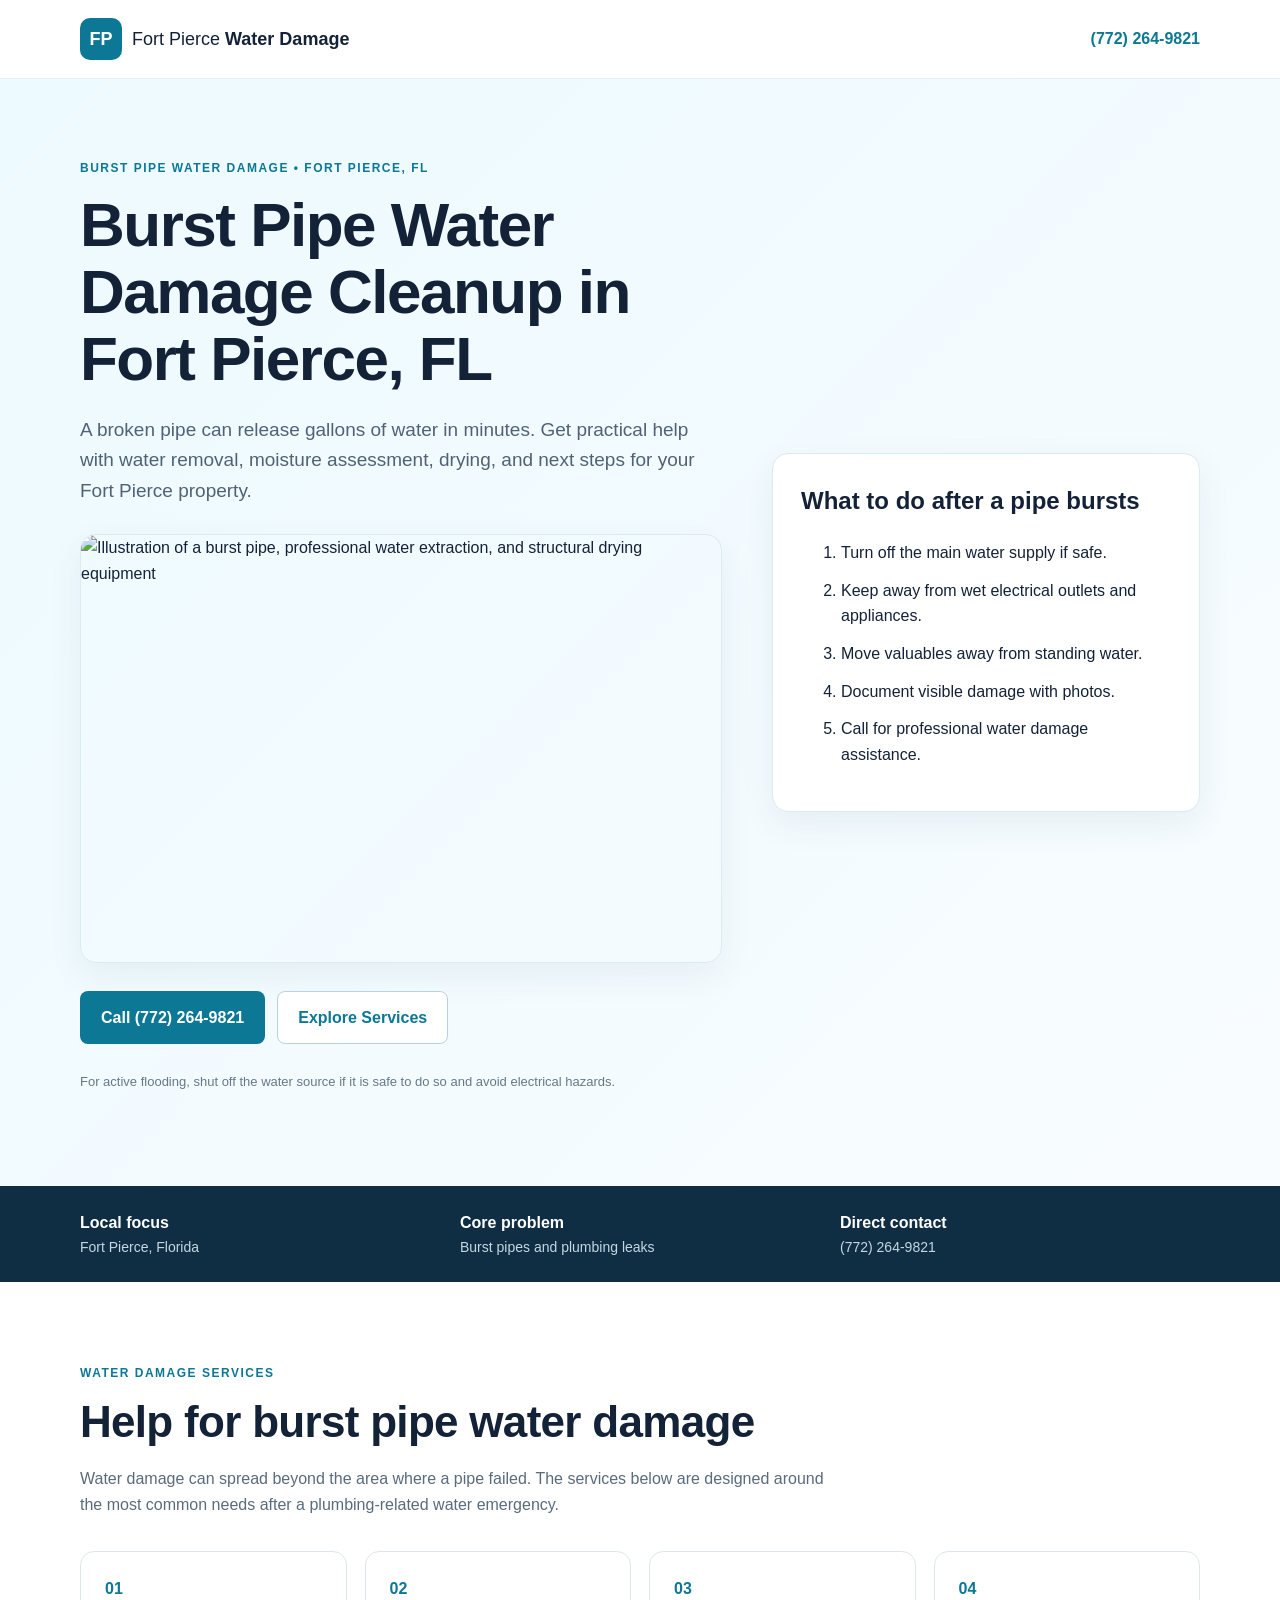
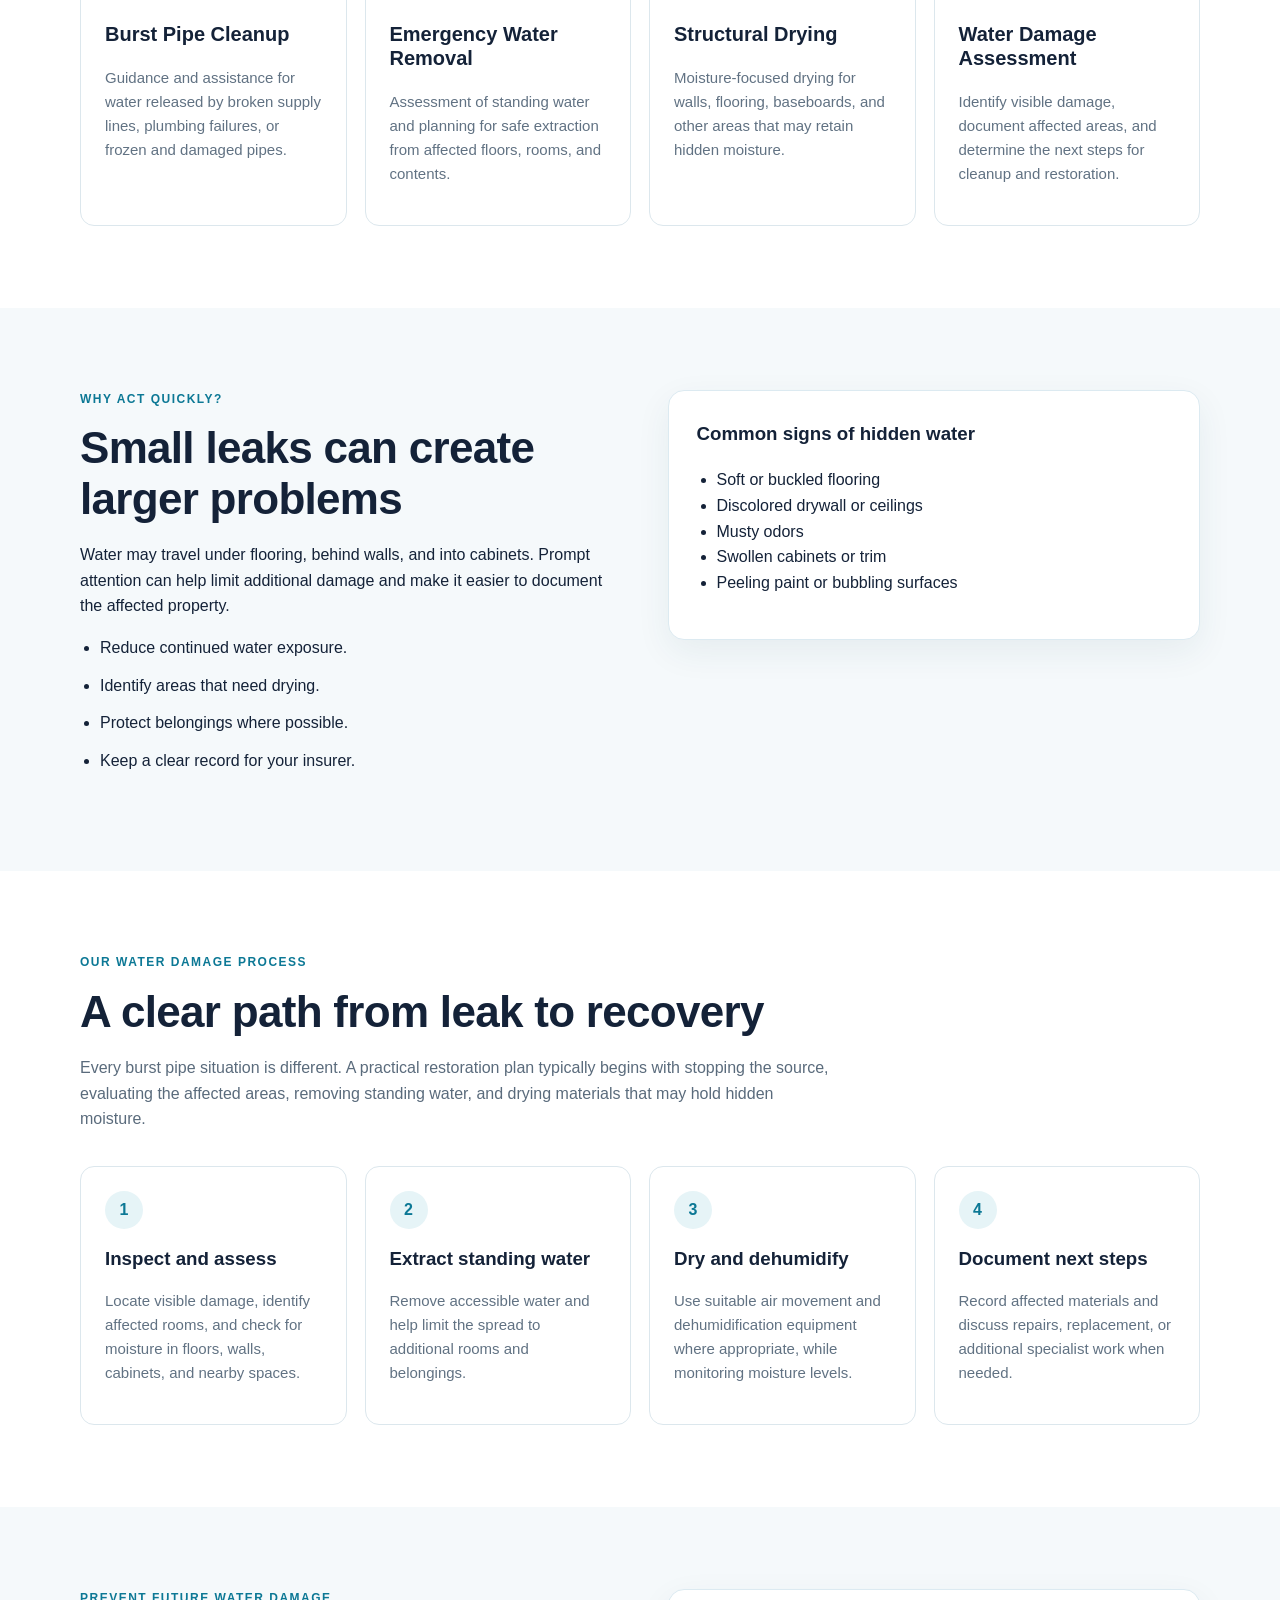
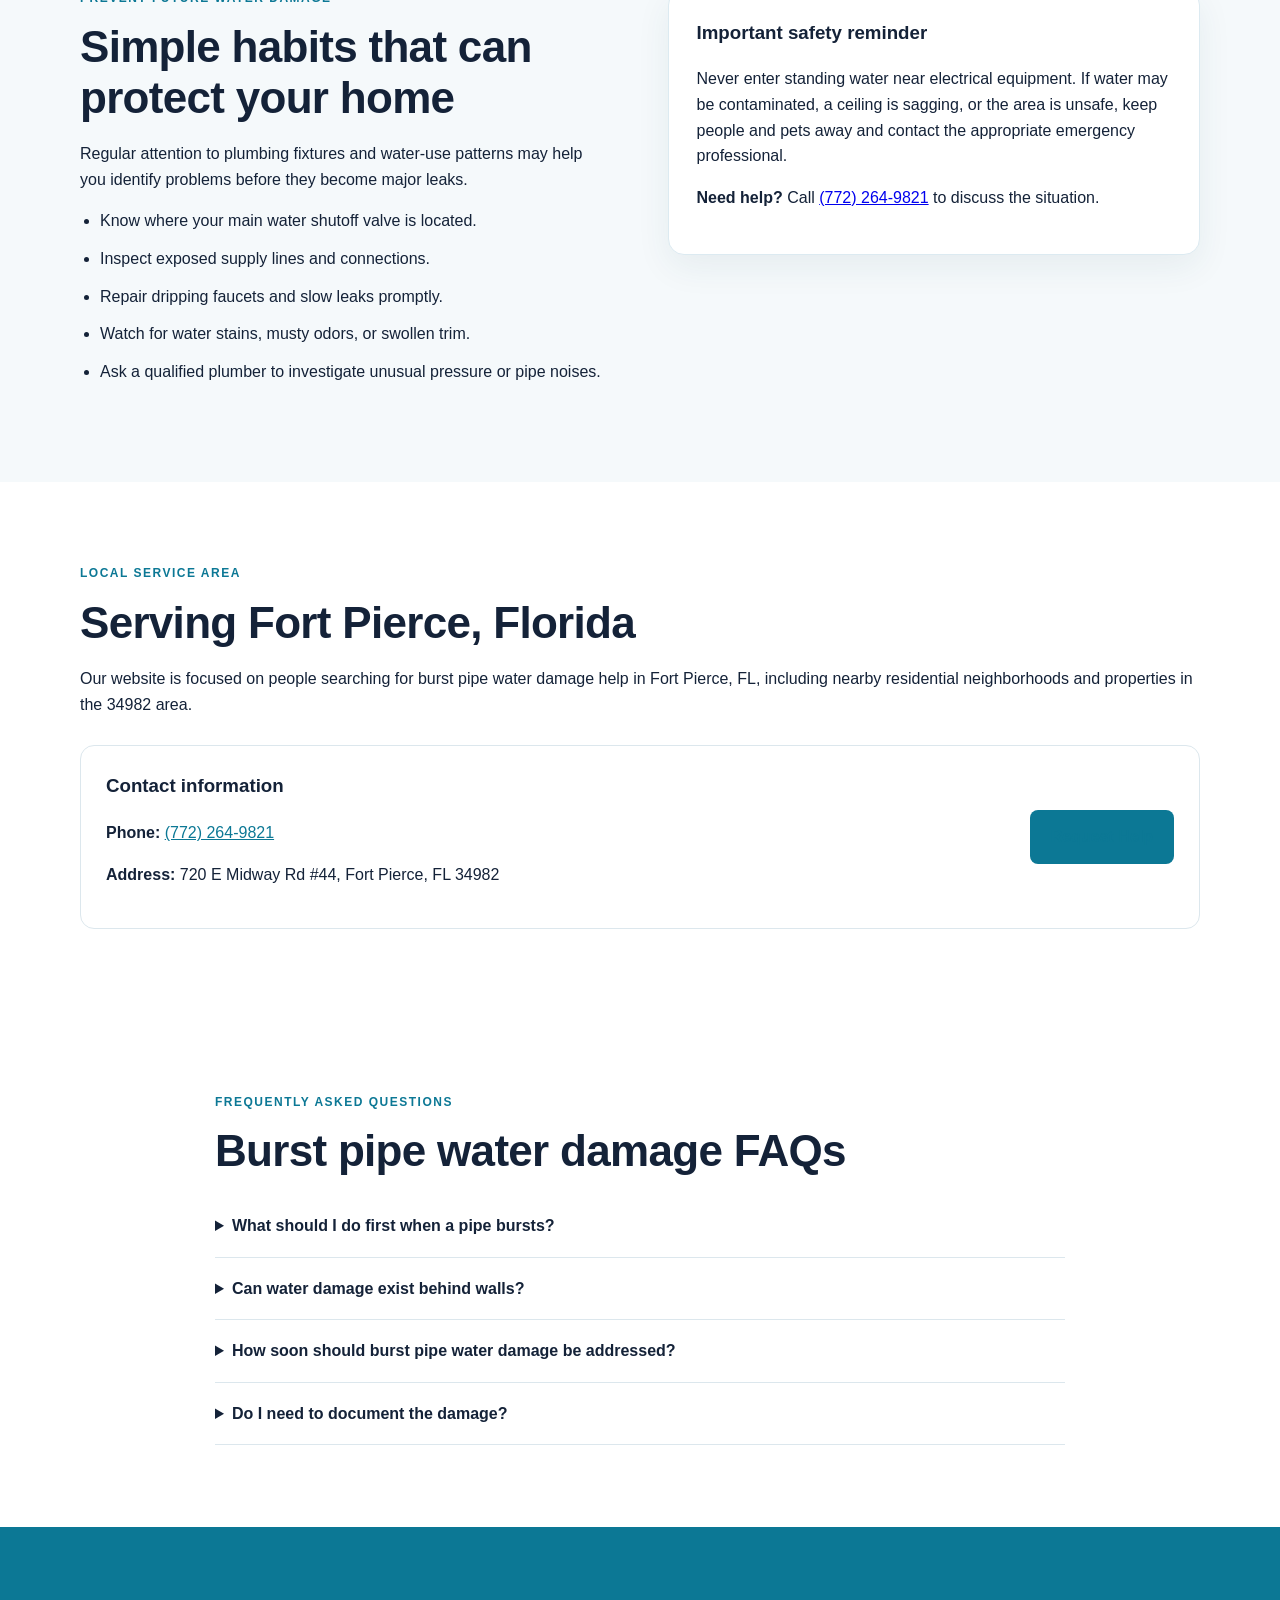
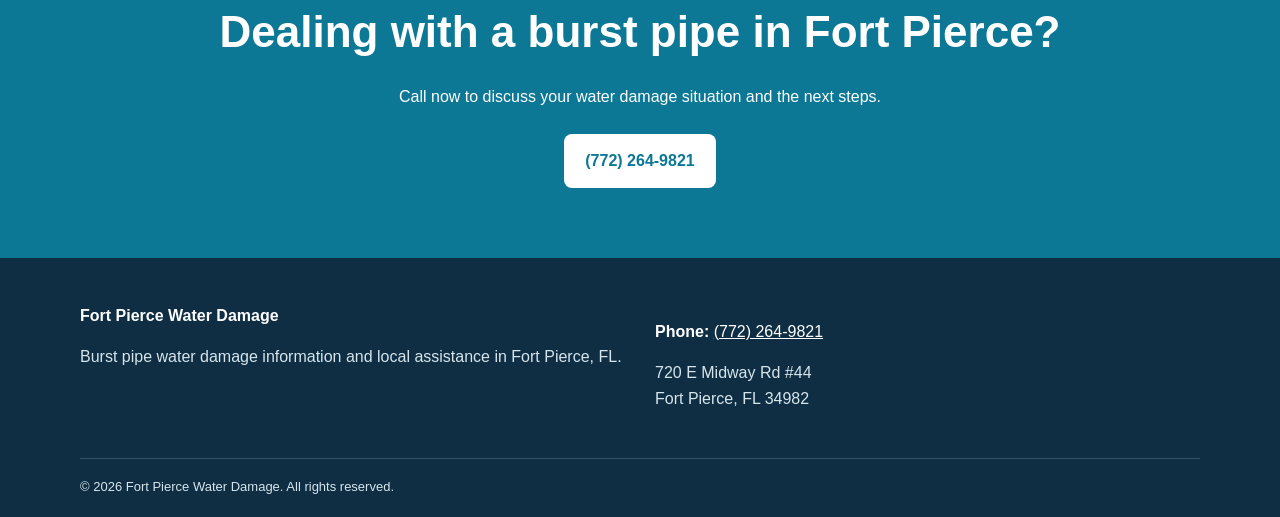
==== index.html @ b5331933 "Rename index .html to index.html" ====
<!doctype html>
<html lang="en-US">
<head>
  <meta charset="utf-8">
  <meta name="viewport" content="width=device-width, initial-scale=1">
  <title>Burst Pipe Water Damage Fort Pierce, FL | Emergency Water Cleanup</title>
  <meta name="description" content="Need burst pipe water damage cleanup in Fort Pierce, FL? Call (772) 264-9821 for help with emergency water removal, drying, and damage assessment.">
  <meta name="robots" content="index,follow">
  <link rel="canonical" href="https://fortpiercewaterbrustdamage.netlify.app/" />
  <meta property="og:type" content="website">
  <meta property="og:title" content="Burst Pipe Water Damage Fort Pierce, FL">
  <meta property="og:description" content="Emergency burst pipe water damage information and cleanup assistance in Fort Pierce, Florida.">
  <meta property="og:url" content="https://fortpiercewaterbrustdamage.netlify.app/" />
  <meta property="og:locale" content="en_US">
  <link rel="stylesheet" href="styles.css">
  <link rel="preload" as="image" href="images/water-damage-process.png">
  <script type="application/ld+json">
  {
    "@context": "https://schema.org",
    "@type": "LocalBusiness",
    "name": "Fort Pierce Burst Pipe Water Damage",
    "url": "https://fortpiercewaterbrustdamage.netlify.app/",
    "telephone": "+17727101553",
    "address": {
      "@type": "PostalAddress",
      "streetAddress": "720 E Midway Rd #44",
      "addressLocality": "Fort Pierce",
      "addressRegion": "FL",
      "postalCode": "34982",
      "addressCountry": "US"
    },
    "areaServed": {
      "@type": "City",
      "name": "Fort Pierce"
    },
    "serviceType": [
      "Burst pipe water damage cleanup",
      "Emergency water removal",
      "Structural drying",
      "Water damage assessment"
    ]
  }
  </script>
</head>
<body>
<header class="site-header">
  <div class="container nav-wrap">
    <a class="brand" href="#top" aria-label="Fort Pierce Burst Pipe Water Damage home">
      <span class="brand-mark">FP</span>
      <span>Fort Pierce <strong>Water Damage</strong></span>
    </a>
    <a class="phone-link" href="tel:+17722649821">(772) 264-9821</a>
  </div>
</header>

<main id="top">
  <section class="hero">
    <div class="container hero-grid">
      <div>
        <p class="eyebrow">BURST PIPE WATER DAMAGE • FORT PIERCE, FL</p>
        <h1>Burst Pipe Water Damage Cleanup in Fort Pierce, FL</h1>
        <p class="hero-copy">A broken pipe can release gallons of water in minutes. Get practical help with water removal, moisture assessment, drying, and next steps for your Fort Pierce property.</p>
        <div class="hero-image"><img src="images/water-damage-process.png" alt="Illustration of a burst pipe, professional water extraction, and structural drying equipment" width="1536" height="1024" loading="eager"></div>
        <div class="cta-row">
          <a class="btn btn-primary" href="tel:+17722649821">Call (772) 264-9821</a>
          <a class="btn btn-secondary" href="#services">Explore Services</a>
        </div>
        <p class="microcopy">For active flooding, shut off the water source if it is safe to do so and avoid electrical hazards.</p>
      </div>
      <aside class="hero-card" aria-label="Emergency checklist">
        <h2>What to do after a pipe bursts</h2>
        <ol>
          <li>Turn off the main water supply if safe.</li>
          <li>Keep away from wet electrical outlets and appliances.</li>
          <li>Move valuables away from standing water.</li>
          <li>Document visible damage with photos.</li>
          <li>Call for professional water damage assistance.</li>
        </ol>
      </aside>
    </div>
  </section>

  <section class="trust-strip">
    <div class="container trust-grid">
      <div><strong>Local focus</strong><span>Fort Pierce, Florida</span></div>
      <div><strong>Core problem</strong><span>Burst pipes and plumbing leaks</span></div>
      <div><strong>Direct contact</strong><span>(772) 264-9821</span></div>
    </div>
  </section>

  <section class="section" id="services">
    <div class="container">
      <p class="eyebrow">WATER DAMAGE SERVICES</p>
      <h2>Help for burst pipe water damage</h2>
      <p class="section-intro">Water damage can spread beyond the area where a pipe failed. The services below are designed around the most common needs after a plumbing-related water emergency.</p>
      <div class="cards">
        <article class="service-card">
          <div class="icon">01</div>
          <h3>Burst Pipe Cleanup</h3>
          <p>Guidance and assistance for water released by broken supply lines, plumbing failures, or frozen and damaged pipes.</p>
        </article>
        <article class="service-card">
          <div class="icon">02</div>
          <h3>Emergency Water Removal</h3>
          <p>Assessment of standing water and planning for safe extraction from affected floors, rooms, and contents.</p>
        </article>
        <article class="service-card">
          <div class="icon">03</div>
          <h3>Structural Drying</h3>
          <p>Moisture-focused drying for walls, flooring, baseboards, and other areas that may retain hidden moisture.</p>
        </article>
        <article class="service-card">
          <div class="icon">04</div>
          <h3>Water Damage Assessment</h3>
          <p>Identify visible damage, document affected areas, and determine the next steps for cleanup and restoration.</p>
        </article>
      </div>
    </div>
  </section>

  <section class="section section-alt">
    <div class="container two-col">
      <div>
        <p class="eyebrow">WHY ACT QUICKLY?</p>
        <h2>Small leaks can create larger problems</h2>
        <p>Water may travel under flooring, behind walls, and into cabinets. Prompt attention can help limit additional damage and make it easier to document the affected property.</p>
        <ul class="check-list">
          <li>Reduce continued water exposure.</li>
          <li>Identify areas that need drying.</li>
          <li>Protect belongings where possible.</li>
          <li>Keep a clear record for your insurer.</li>
        </ul>
      </div>
      <div class="info-panel">
        <h3>Common signs of hidden water</h3>
        <ul>
          <li>Soft or buckled flooring</li>
          <li>Discolored drywall or ceilings</li>
          <li>Musty odors</li>
          <li>Swollen cabinets or trim</li>
          <li>Peeling paint or bubbling surfaces</li>
        </ul>
      </div>
    </div>
  </section>

  
  <section class="section" id="process">
    <div class="container">
      <p class="eyebrow">OUR WATER DAMAGE PROCESS</p>
      <h2>A clear path from leak to recovery</h2>
      <p class="section-intro">Every burst pipe situation is different. A practical restoration plan typically begins with stopping the source, evaluating the affected areas, removing standing water, and drying materials that may hold hidden moisture.</p>
      <div class="process-grid">
        <div class="process-step"><span>1</span><h3>Inspect and assess</h3><p>Locate visible damage, identify affected rooms, and check for moisture in floors, walls, cabinets, and nearby spaces.</p></div>
        <div class="process-step"><span>2</span><h3>Extract standing water</h3><p>Remove accessible water and help limit the spread to additional rooms and belongings.</p></div>
        <div class="process-step"><span>3</span><h3>Dry and dehumidify</h3><p>Use suitable air movement and dehumidification equipment where appropriate, while monitoring moisture levels.</p></div>
        <div class="process-step"><span>4</span><h3>Document next steps</h3><p>Record affected materials and discuss repairs, replacement, or additional specialist work when needed.</p></div>
      </div>
    </div>
  </section>

  <section class="section section-alt" id="prevention">
    <div class="container two-col">
      <div>
        <p class="eyebrow">PREVENT FUTURE WATER DAMAGE</p>
        <h2>Simple habits that can protect your home</h2>
        <p>Regular attention to plumbing fixtures and water-use patterns may help you identify problems before they become major leaks.</p>
        <ul class="check-list">
          <li>Know where your main water shutoff valve is located.</li>
          <li>Inspect exposed supply lines and connections.</li>
          <li>Repair dripping faucets and slow leaks promptly.</li>
          <li>Watch for water stains, musty odors, or swollen trim.</li>
          <li>Ask a qualified plumber to investigate unusual pressure or pipe noises.</li>
        </ul>
      </div>
      <div class="info-panel">
        <h3>Important safety reminder</h3>
        <p>Never enter standing water near electrical equipment. If water may be contaminated, a ceiling is sagging, or the area is unsafe, keep people and pets away and contact the appropriate emergency professional.</p>
        <p><strong>Need help?</strong> Call <a href="tel:+17722649821">(772) 264-9821</a> to discuss the situation.</p>
      </div>
    </div>
  </section>

  <section class="section" id="areas">
    <div class="container">
      <p class="eyebrow">LOCAL SERVICE AREA</p>
      <h2>Serving Fort Pierce, Florida</h2>
      <p>Our website is focused on people searching for burst pipe water damage help in Fort Pierce, FL, including nearby residential neighborhoods and properties in the 34982 area.</p>
      <div class="location-box">
        <div>
          <h3>Contact information</h3>
          <p><strong>Phone:</strong> <a href="tel:+17722649821">(772) 264-9821</a></p>
          <p><strong>Address:</strong> 720 E Midway Rd #44, Fort Pierce, FL 34982</p>
        </div>
        <a class="btn btn-primary" href="tel:+17722649821">Request Help</a>
      </div>
    </div>
  </section>

  <section class="section faq-section" id="faq">
    <div class="container narrow">
      <p class="eyebrow">FREQUENTLY ASKED QUESTIONS</p>
      <h2>Burst pipe water damage FAQs</h2>
      <details>
        <summary>What should I do first when a pipe bursts?</summary>
        <p>Turn off the water supply if you can do so safely, avoid electrical hazards, protect belongings, and contact a water damage professional.</p>
      </details>
      <details>
        <summary>Can water damage exist behind walls?</summary>
        <p>Yes. Water can migrate behind drywall, under flooring, and into cabinets. Visible damage may not show the full extent of the moisture.</p>
      </details>
      <details>
        <summary>How soon should burst pipe water damage be addressed?</summary>
        <p>As soon as it is safe. Prompt assessment and drying can help reduce the chance of additional property damage.</p>
      </details>
      <details>
        <summary>Do I need to document the damage?</summary>
        <p>Photographs, videos, dates, and notes about the source of the leak can be useful when communicating with your insurance company.</p>
      </details>
    </div>
  </section>

  <section class="final-cta">
    <div class="container">
      <h2>Dealing with a burst pipe in Fort Pierce?</h2>
      <p>Call now to discuss your water damage situation and the next steps.</p>
      <a class="btn btn-light" href="tel:+17722649821">(772) 264-9821</a>
    </div>
  </section>
</main>

<footer class="site-footer">
  <div class="container footer-grid">
    <div><strong>Fort Pierce Water Damage</strong><p>Burst pipe water damage information and local assistance in Fort Pierce, FL.</p></div>
    <div><p><strong>Phone:</strong> <a href="tel:+17722649821">(772) 264-9821</a></p><p>720 E Midway Rd #44<br>Fort Pierce, FL 34982</p></div>
  </div>
  <div class="container copyright">© 2026 Fort Pierce Water Damage. All rights reserved.</div>
</footer>
<script src="script.js"></script>
</body>
</html>
---- styles.css ----
*{box-sizing:border-box}html{scroll-behavior:smooth}body{margin:0;font-family:Inter,Arial,sans-serif;color:#142238;background:#fff;line-height:1.6}.container{width:min(1120px,92%);margin:auto}.site-header{background:#fff;border-bottom:1px solid #e6edf4;position:sticky;top:0;z-index:10}.nav-wrap{display:flex;justify-content:space-between;align-items:center;min-height:78px;gap:20px}.brand{display:flex;align-items:center;gap:10px;text-decoration:none;color:#142238;font-size:18px}.brand-mark{display:grid;place-items:center;background:#0c7895;color:#fff;border-radius:10px;width:42px;height:42px;font-weight:800}.phone-link{font-weight:800;color:#0c7895;text-decoration:none}.hero{background:linear-gradient(135deg,#edfaff,#f8fcff);padding:80px 0}.hero-grid{display:grid;grid-template-columns:1.2fr .8fr;gap:50px;align-items:center}.eyebrow{color:#0c7895;font-size:12px;letter-spacing:1.5px;font-weight:800;margin:0 0 14px}.hero h1{font-size:clamp(38px,5vw,62px);line-height:1.08;letter-spacing:-1.5px;margin:0 0 22px}.hero-copy{font-size:19px;color:#506276;max-width:650px}.cta-row{display:flex;flex-wrap:wrap;gap:12px;margin:28px 0}.btn{display:inline-block;padding:13px 20px;border-radius:8px;font-weight:800;text-decoration:none;border:1px solid transparent}.btn-primary{background:#0c7895;color:#fff}.btn-primary:hover{background:#095d75}.btn-secondary{border-color:#b8d3df;color:#0c7895;background:#fff}.btn-light{background:#fff;color:#0c7895}.microcopy{font-size:13px;color:#66788a}.hero-card,.info-panel{background:#fff;border:1px solid #dceaf1;border-radius:16px;padding:28px;box-shadow:0 12px 35px #16445b12}.hero-card h2{margin-top:0;font-size:24px}.hero-card li{margin:12px 0}.trust-strip{background:#0f2e43;color:#fff;padding:24px 0}.trust-grid{display:grid;grid-template-columns:repeat(3,1fr);gap:20px}.trust-grid div{display:flex;flex-direction:column}.trust-grid span{color:#c4d7e2;font-size:14px}.section{padding:82px 0}.section-alt{background:#f5f9fb}.section h2{font-size:clamp(30px,4vw,44px);line-height:1.15;margin:0 0 18px;letter-spacing:-.7px}.section-intro{max-width:760px;color:#5a6b7c}.cards{display:grid;grid-template-columns:repeat(4,1fr);gap:18px;margin-top:34px}.service-card{border:1px solid #dce7ed;border-radius:14px;padding:24px;background:#fff}.service-card h3{font-size:20px;line-height:1.2}.service-card p{color:#617283;font-size:15px}.icon{color:#0c7895;font-weight:900}.two-col{display:grid;grid-template-columns:1fr 1fr;gap:55px;align-items:start}.check-list,.info-panel ul{padding-left:20px}.check-list li{margin:12px 0}.info-panel h3{margin-top:0}.location-box{display:flex;justify-content:space-between;align-items:center;gap:20px;border:1px solid #dce7ed;border-radius:14px;padding:25px;margin-top:28px}.location-box h3{margin-top:0}.location-box a{color:#0c7895}.narrow{max-width:850px}.faq-section details{border-bottom:1px solid #dce7ed;padding:18px 0}.faq-section summary{cursor:pointer;font-weight:800}.faq-section details p{color:#5c6e7e}.final-cta{background:#0c7895;color:#fff;text-align:center;padding:70px 0}.final-cta h2{font-size:clamp(30px,4vw,44px);margin:0 0 12px}.final-cta p{margin-bottom:25px}.site-footer{background:#0f2e43;color:#d6e5ec;padding:45px 0 20px}.footer-grid{display:grid;grid-template-columns:1fr 1fr;gap:30px}.site-footer strong{color:#fff}.site-footer a{color:#fff}.copyright{border-top:1px solid #315166;margin-top:30px;padding-top:18px;font-size:13px}@media(max-width:850px){.hero-grid,.two-col{grid-template-columns:1fr}.cards{grid-template-columns:repeat(2,1fr)}.hero{padding:55px 0}.hero-card{max-width:600px}.location-box{align-items:flex-start;flex-direction:column}}@media(max-width:520px){.nav-wrap{align-items:flex-start;flex-direction:column;padding:14px 0}.cards,.trust-grid,.footer-grid{grid-template-columns:1fr}.hero h1{font-size:40px}.section{padding:60px 0}}

.hero-image{margin:28px 0 10px;border-radius:16px;overflow:hidden;border:1px solid #dceaf1;box-shadow:0 12px 35px #16445b12}.hero-image img{display:block;width:100%;height:auto}.process-grid{display:grid;grid-template-columns:repeat(4,1fr);gap:18px;margin-top:34px}.process-step{background:#fff;border:1px solid #dce7ed;border-radius:14px;padding:24px}.process-step span{display:grid;place-items:center;width:38px;height:38px;border-radius:50%;background:#e6f4f7;color:#0c7895;font-weight:900}.process-step h3{line-height:1.2}.process-step p{font-size:15px;color:#617283}@media(max-width:850px){.process-grid{grid-template-columns:repeat(2,1fr)}}@media(max-width:520px){.process-grid{grid-template-columns:1fr}}
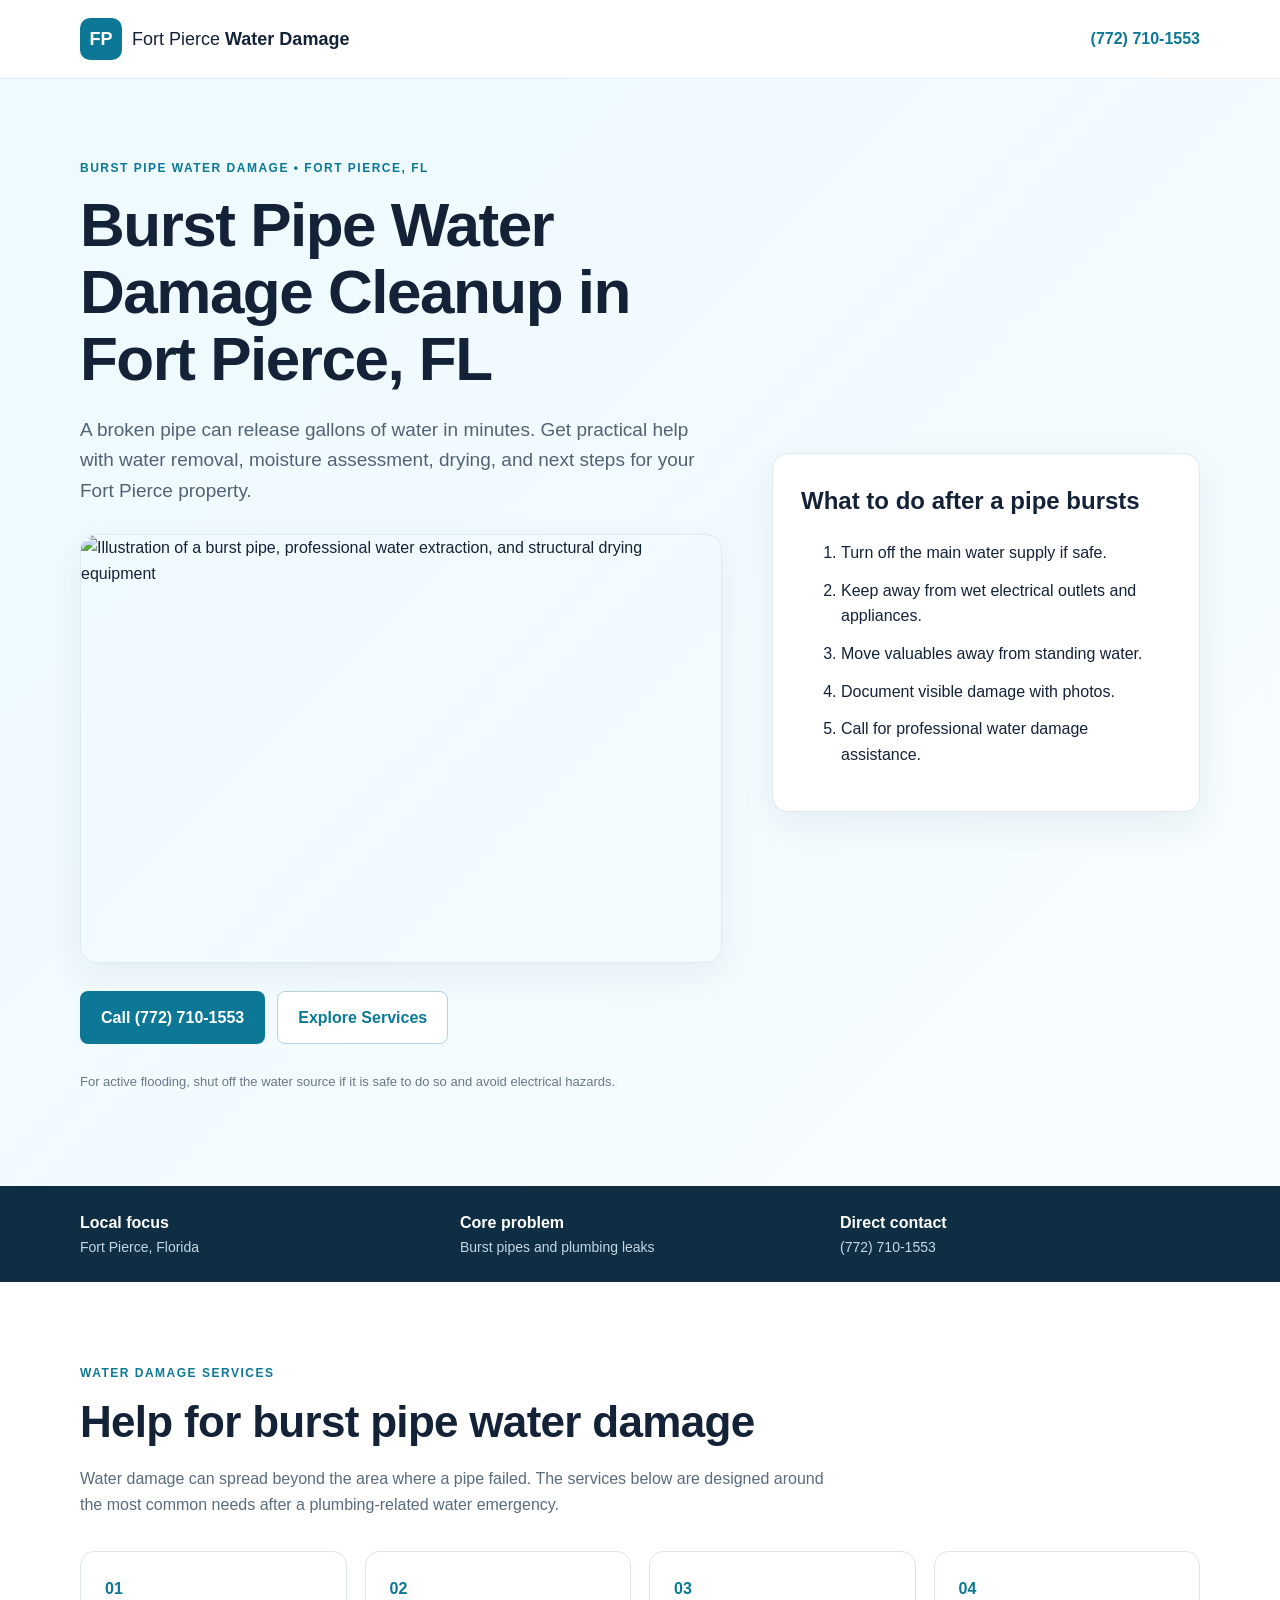
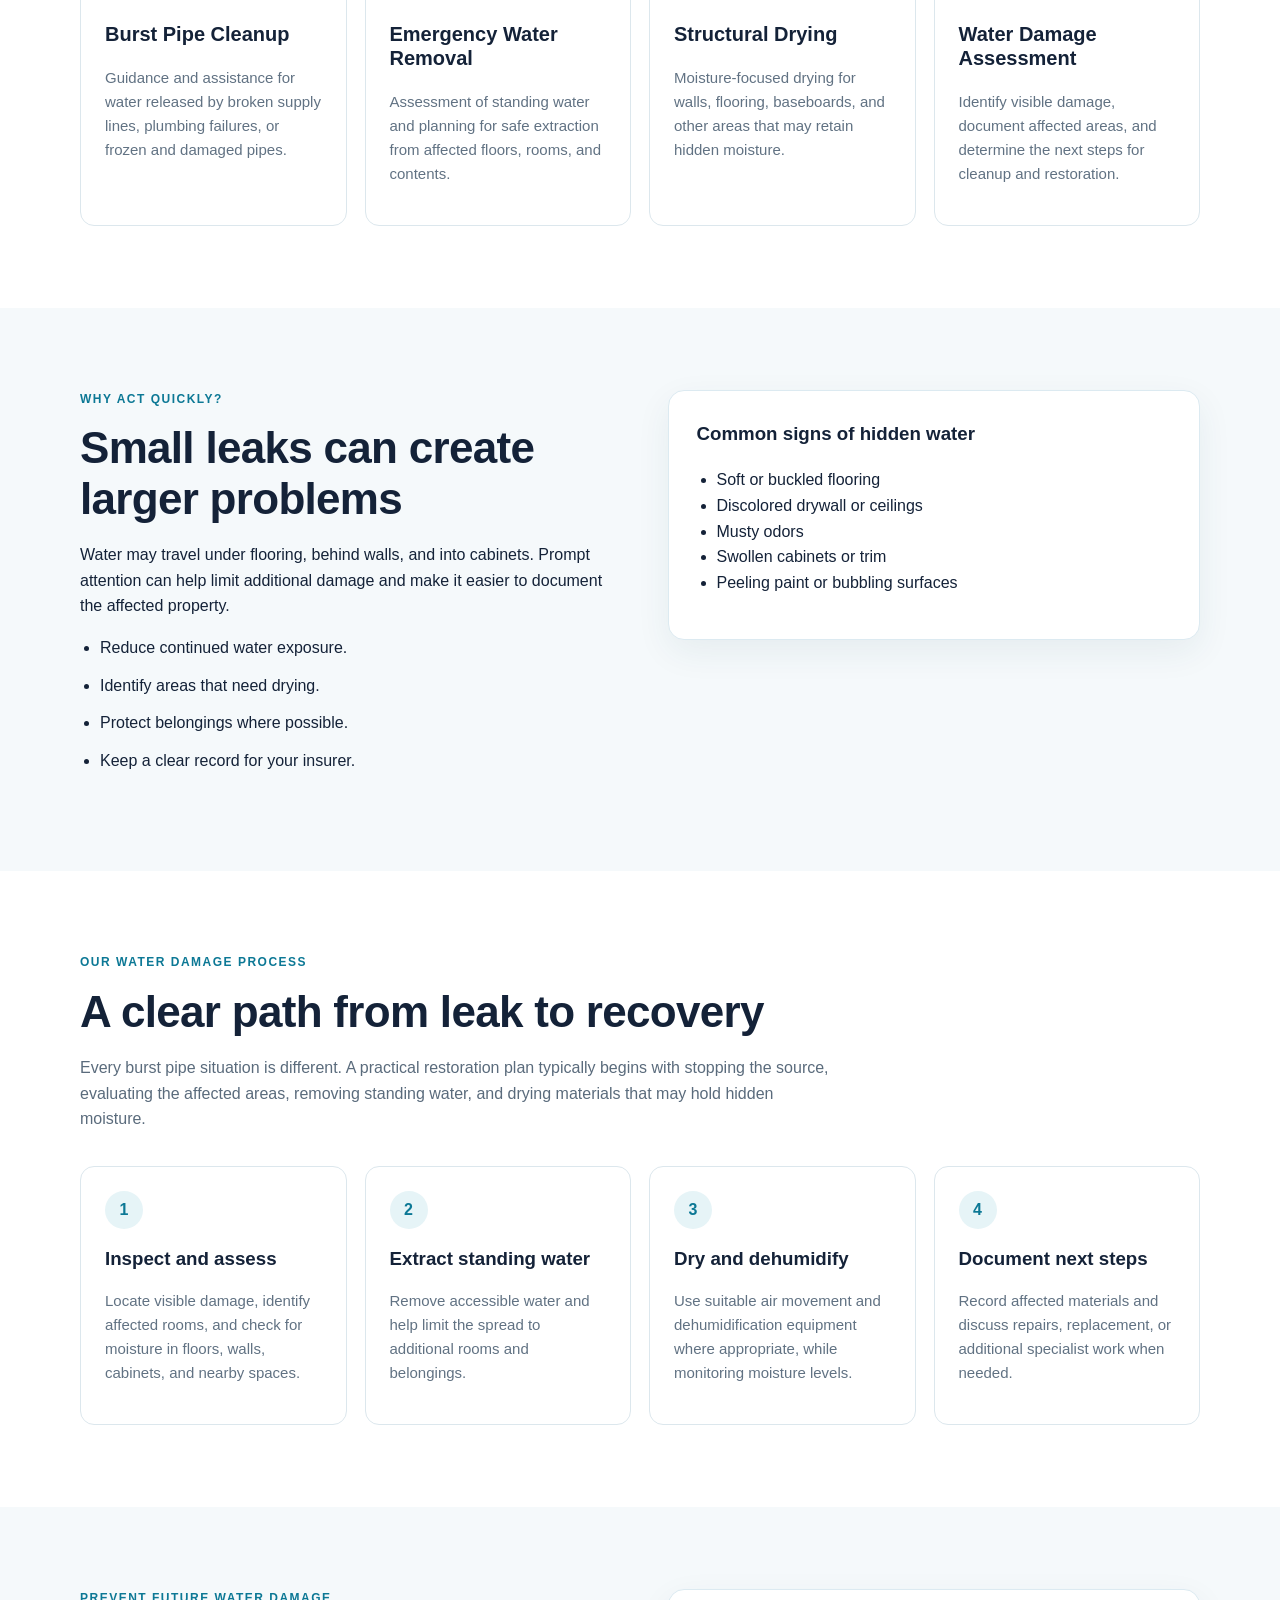
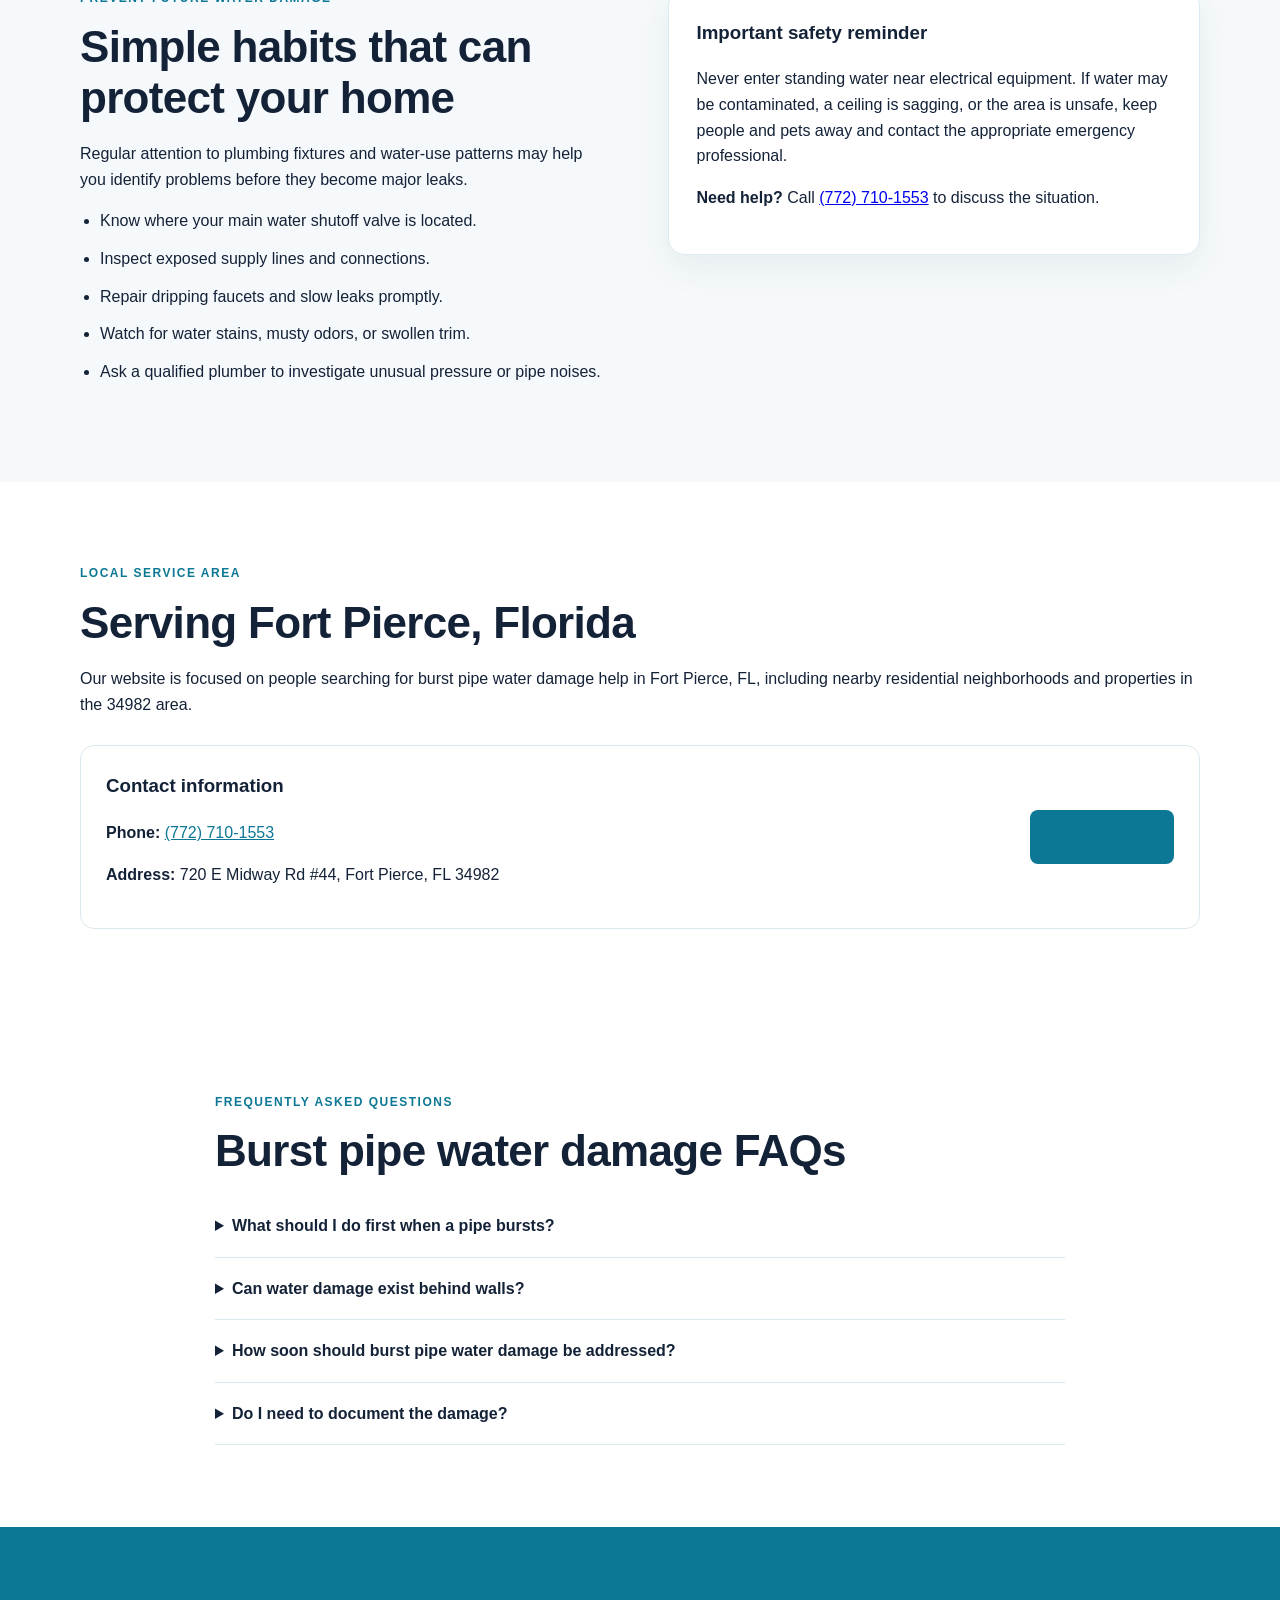
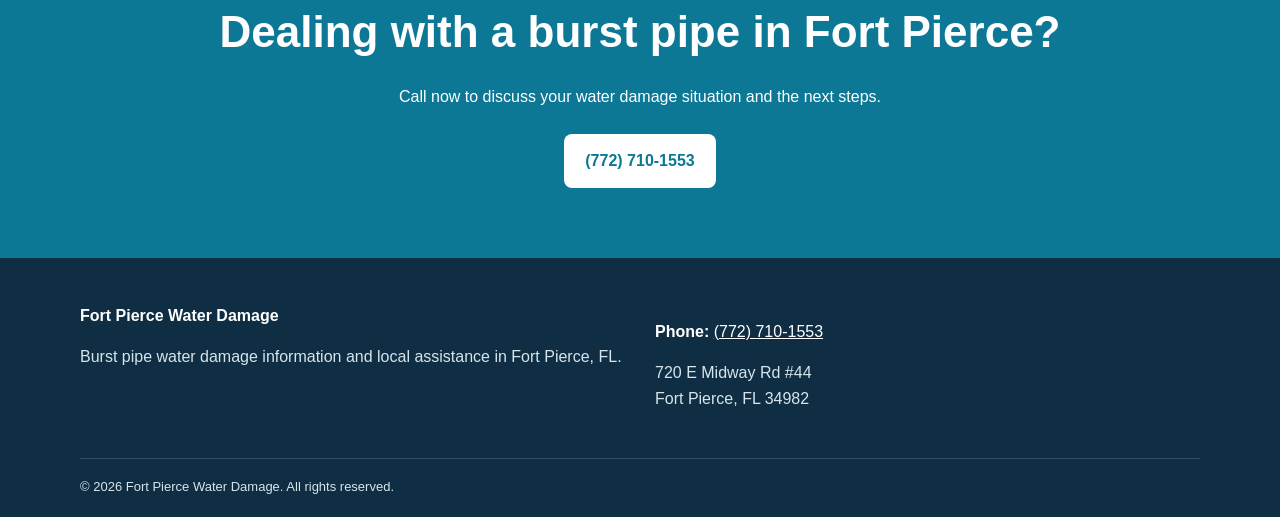
==== commit c44d8612: "Update index.html" ====
--- a/index.html
+++ b/index.html
@@ -4,7 +4,7 @@
   <meta charset="utf-8">
   <meta name="viewport" content="width=device-width, initial-scale=1">
   <title>Burst Pipe Water Damage Fort Pierce, FL | Emergency Water Cleanup</title>
-  <meta name="description" content="Need burst pipe water damage cleanup in Fort Pierce, FL? Call (772) 264-9821 for help with emergency water removal, drying, and damage assessment.">
+  <meta name="description" content="Need burst pipe water damage cleanup in Fort Pierce, FL? Call (772) 710-1553 for help with emergency water removal, drying, and damage assessment.">
   <meta name="robots" content="index,follow">
   <link rel="canonical" href="https://fortpiercewaterbrustdamage.netlify.app/" />
   <meta property="og:type" content="website">
@@ -49,7 +49,7 @@
       <span class="brand-mark">FP</span>
       <span>Fort Pierce <strong>Water Damage</strong></span>
     </a>
-    <a class="phone-link" href="tel:+17722649821">(772) 264-9821</a>
+    <a class="phone-link" href="tel:+17727101553">(772) 710-1553</a>
   </div>
 </header>
 
@@ -62,7 +62,7 @@
         <p class="hero-copy">A broken pipe can release gallons of water in minutes. Get practical help with water removal, moisture assessment, drying, and next steps for your Fort Pierce property.</p>
         <div class="hero-image"><img src="images/water-damage-process.png" alt="Illustration of a burst pipe, professional water extraction, and structural drying equipment" width="1536" height="1024" loading="eager"></div>
         <div class="cta-row">
-          <a class="btn btn-primary" href="tel:+17722649821">Call (772) 264-9821</a>
+          <a class="btn btn-primary" href="tel:+17727101553">Call (772) 710-1553</a>
           <a class="btn btn-secondary" href="#services">Explore Services</a>
         </div>
         <p class="microcopy">For active flooding, shut off the water source if it is safe to do so and avoid electrical hazards.</p>
@@ -84,7 +84,7 @@
     <div class="container trust-grid">
       <div><strong>Local focus</strong><span>Fort Pierce, Florida</span></div>
       <div><strong>Core problem</strong><span>Burst pipes and plumbing leaks</span></div>
-      <div><strong>Direct contact</strong><span>(772) 264-9821</span></div>
+      <div><strong>Direct contact</strong><span>(772) 710-1553</span></div>
     </div>
   </section>
 
@@ -176,7 +176,7 @@
       <div class="info-panel">
         <h3>Important safety reminder</h3>
         <p>Never enter standing water near electrical equipment. If water may be contaminated, a ceiling is sagging, or the area is unsafe, keep people and pets away and contact the appropriate emergency professional.</p>
-        <p><strong>Need help?</strong> Call <a href="tel:+17722649821">(772) 264-9821</a> to discuss the situation.</p>
+        <p><strong>Need help?</strong> Call <a href="tel:+17727101553">(772) 710-1553</a> to discuss the situation.</p>
       </div>
     </div>
   </section>
@@ -189,10 +189,10 @@
       <div class="location-box">
         <div>
           <h3>Contact information</h3>
-          <p><strong>Phone:</strong> <a href="tel:+17722649821">(772) 264-9821</a></p>
+          <p><strong>Phone:</strong> <a href="tel:+17727101553">(772) 710-1553</a></p>
           <p><strong>Address:</strong> 720 E Midway Rd #44, Fort Pierce, FL 34982</p>
         </div>
-        <a class="btn btn-primary" href="tel:+17722649821">Request Help</a>
+        <a class="btn btn-primary" href="tel:+17727101553">Request Help</a>
       </div>
     </div>
   </section>
@@ -224,7 +224,7 @@
     <div class="container">
       <h2>Dealing with a burst pipe in Fort Pierce?</h2>
       <p>Call now to discuss your water damage situation and the next steps.</p>
-      <a class="btn btn-light" href="tel:+17722649821">(772) 264-9821</a>
+      <a class="btn btn-light" href="tel:+17727101553">(772) 710-1553</a>
     </div>
   </section>
 </main>
@@ -232,7 +232,7 @@
 <footer class="site-footer">
   <div class="container footer-grid">
     <div><strong>Fort Pierce Water Damage</strong><p>Burst pipe water damage information and local assistance in Fort Pierce, FL.</p></div>
-    <div><p><strong>Phone:</strong> <a href="tel:+17722649821">(772) 264-9821</a></p><p>720 E Midway Rd #44<br>Fort Pierce, FL 34982</p></div>
+    <div><p><strong>Phone:</strong> <a href="tel:+17727101553">(772) 710-1553</a></p><p>720 E Midway Rd #44<br>Fort Pierce, FL 34982</p></div>
   </div>
   <div class="container copyright">© 2026 Fort Pierce Water Damage. All rights reserved.</div>
 </footer>
